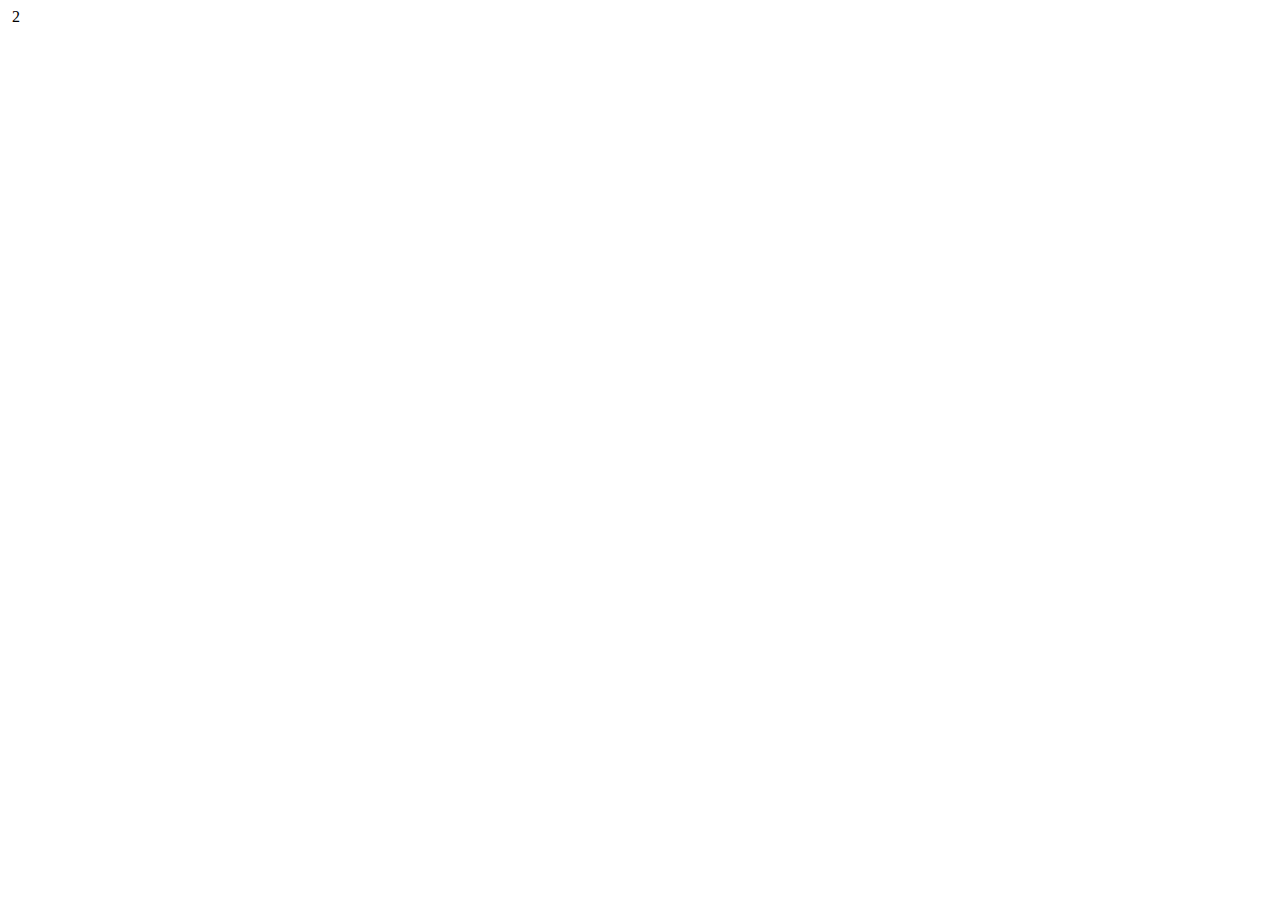
==== index.html @ d6b3cc31 "The files have been created" ====
<!DOCTYPE html>
<html lang="en">
<head>
    <meta charset="UTF-8">
    <meta name="viewport" content="width=device-width, initial-scale=1.0">
    <link rel="stylesheet" href="assets\images\styles.css">
    <title>Website</title>
</head>
<body>
    <img src="" alt="">
</body>
</html>2
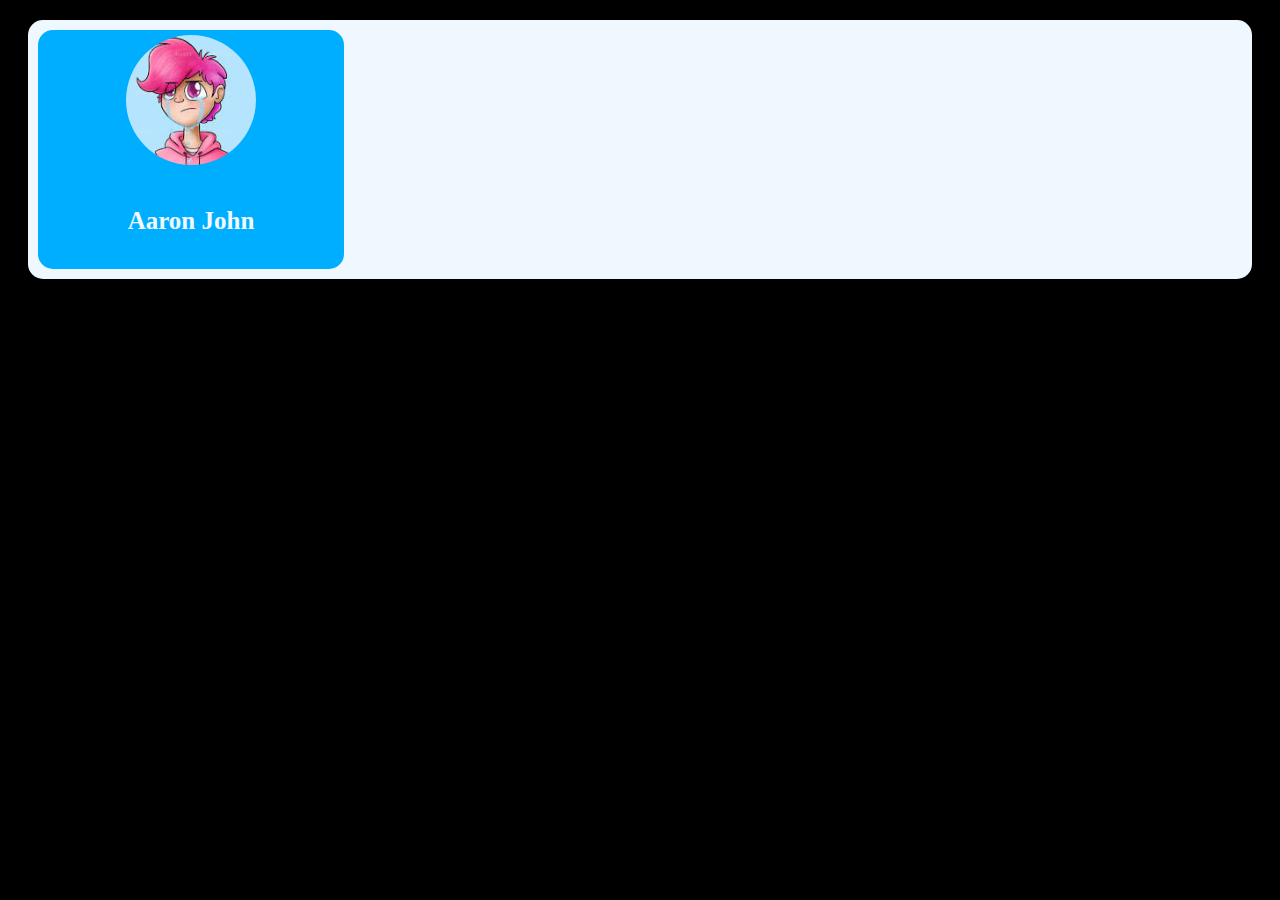
==== commit 1429d62a: "Basic structure with profile pic and div elements" ====
--- a/index.html
+++ b/index.html
@@ -3,10 +3,19 @@
 <head>
     <meta charset="UTF-8">
     <meta name="viewport" content="width=device-width, initial-scale=1.0">
-    <link rel="stylesheet" href="assets\images\styles.css">
-    <title>Website</title>
+    <link rel="stylesheet" href="assets\styles.css">
+    <title>Resume</title>
 </head>
 <body>
-    <img src="" alt="">
+    <div class="div1">
+        <div class="div2">
+            <div>
+                <img class="proImg" src="assets\images\download.jpeg" alt="">
+            </div>
+            <div class="imgDiv">
+                <h4>Aaron John</h4>
+            </div>
+        </div>
+    </div>
 </body>
-</html>2+</html>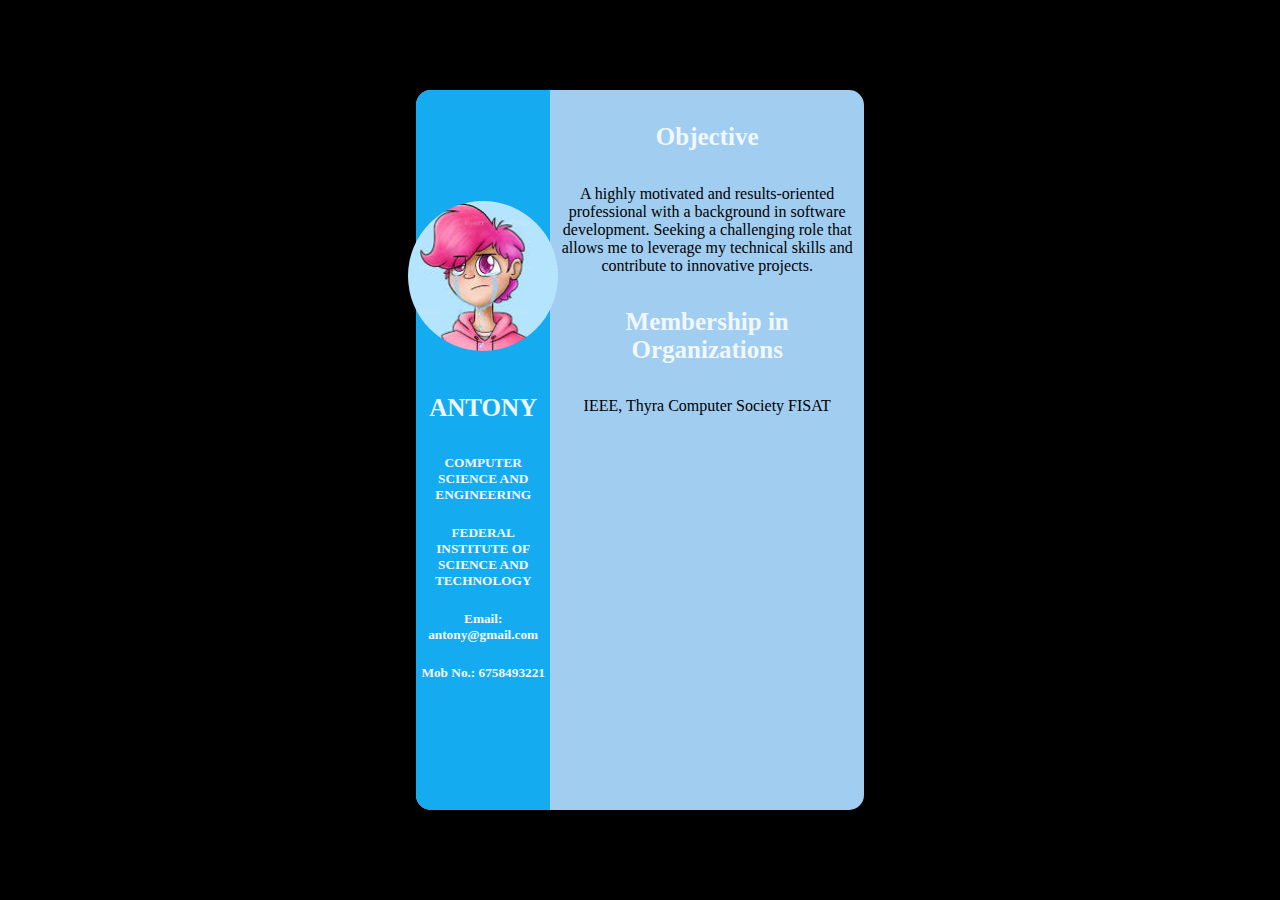
==== commit c1e71890: "Almost done" ====
--- a/index.html
+++ b/index.html
@@ -12,9 +12,25 @@
             <div>
                 <img class="proImg" src="assets\images\download.jpeg" alt="">
             </div>
-            <div class="imgDiv">
-                <h4>Aaron John</h4>
+            <div class="txtDiv">
+                <h4>ANTONY</h4>
+                <h5>COMPUTER SCIENCE AND ENGINEERING</h5>
+                <h5>FEDERAL INSTITUTE OF SCIENCE AND TECHNOLOGY</h5>
+                <h5>Email: antony@gmail.com</h5>
+                <h5>Mob No.: 6758493221</h5>
             </div>
+        </div>
+        <div class="parallel">
+            <h4>Objective</h4>
+            <p>
+                A highly motivated and results-oriented professional with a background in software development. Seeking a challenging role that allows me to leverage my technical skills and contribute to innovative projects.
+            </p>
+
+            <h4>Membership in Organizations</h4>
+            <p>
+                IEEE, Thyra Computer Society FISAT
+            </p>
+            </p>
         </div>
     </div>
 </body>
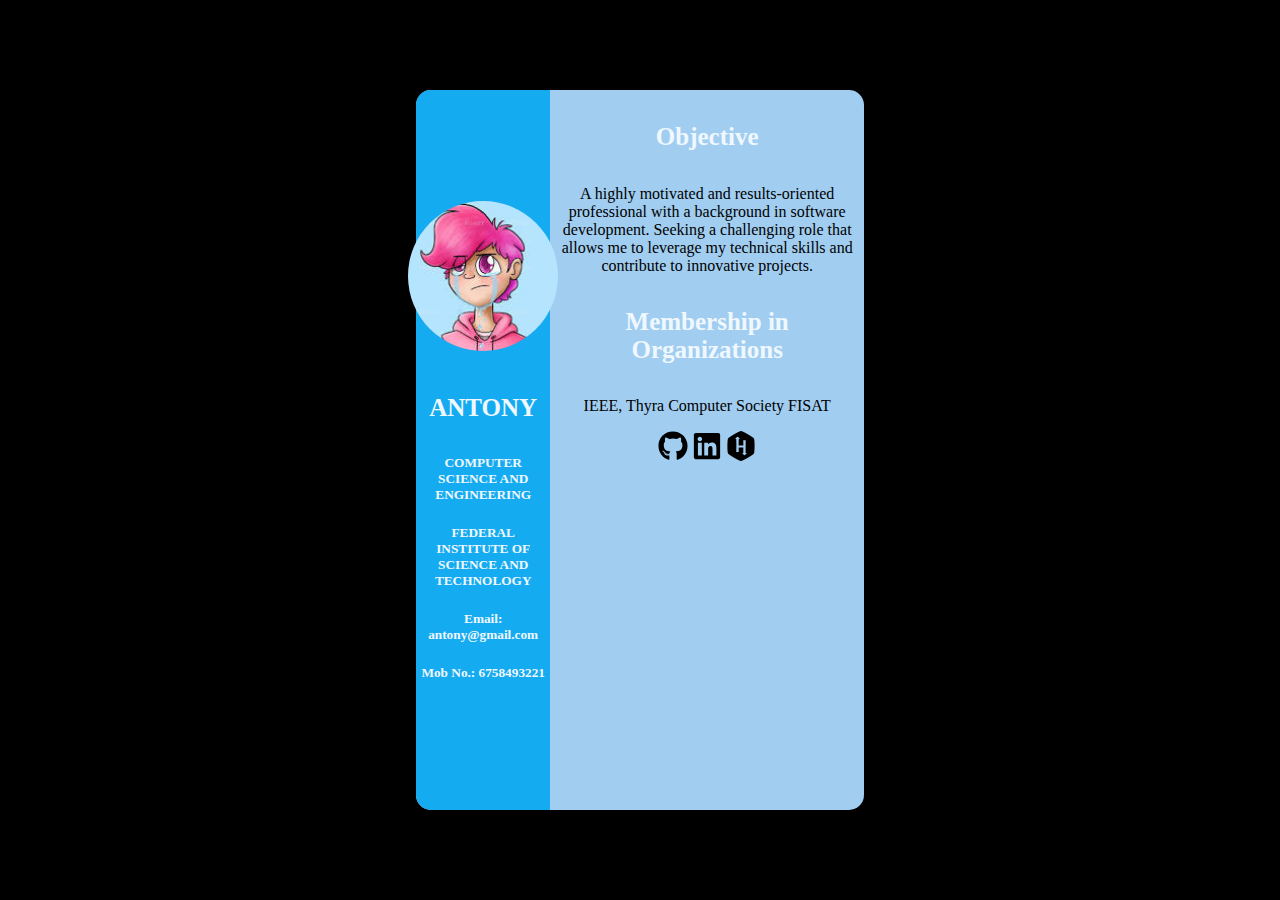
==== commit dab8393f: "CV-1 all set, some modifictions can be done" ====
--- a/index.html
+++ b/index.html
@@ -30,7 +30,11 @@
             <p>
                 IEEE, Thyra Computer Society FISAT
             </p>
-            </p>
+            <div>
+                <a href="https://github.com/Wireless-brain"><img class="git" src="assets\images\github.svg" alt="github"></a>
+                <a href="https://github.com/Wireless-brain"><img class="git" src="assets\images\linkedin.svg" alt="github"></a>
+                <a href="https://github.com/Wireless-brain"><img class="git" src="assets\images\hackerrank.svg" alt="github"></a>
+            </div>
         </div>
     </div>
 </body>
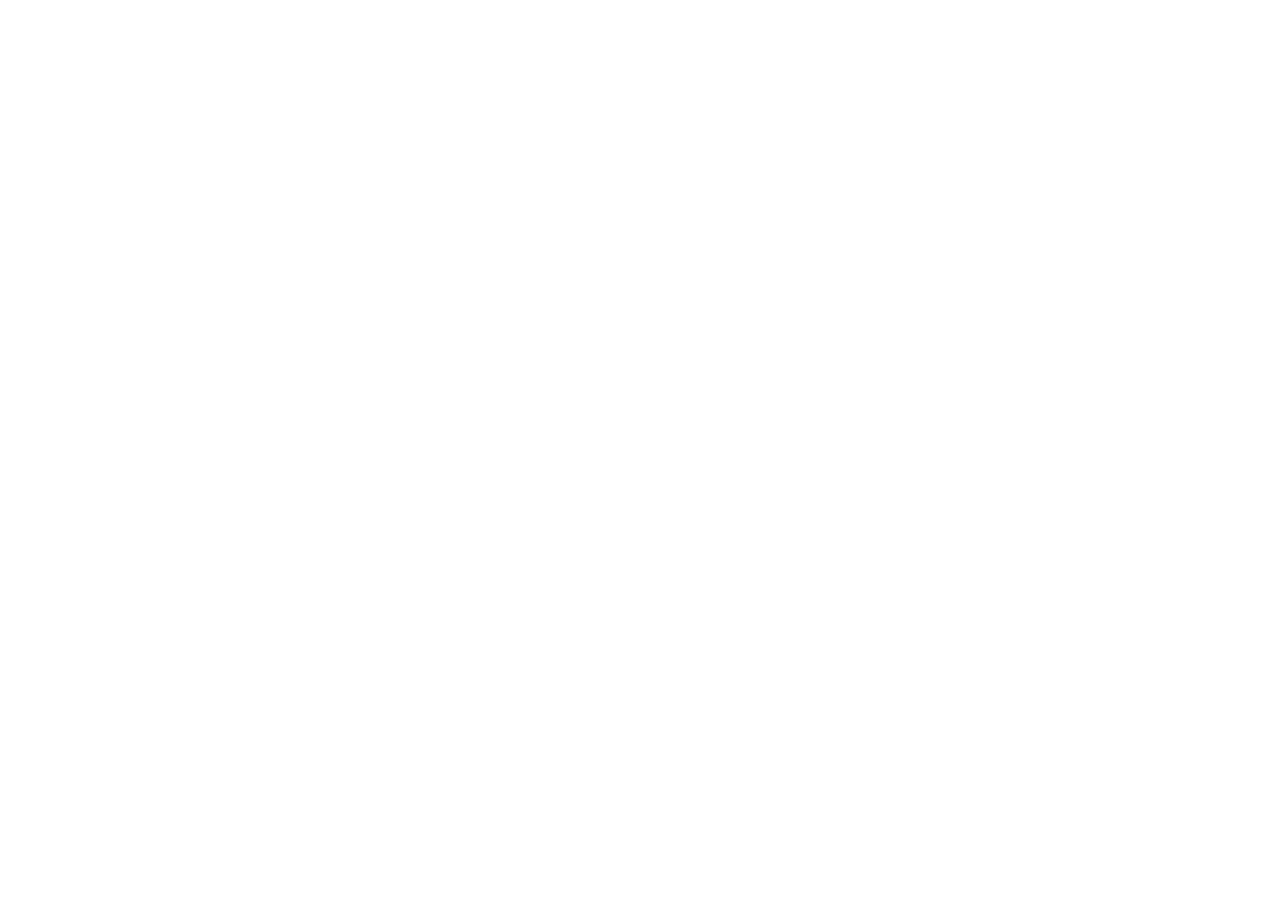
==== commit c95ff773: "Starting Kerala Tourism webpage.All files have been created" ====
--- a/index.html
+++ b/index.html
@@ -3,39 +3,9 @@
 <head>
     <meta charset="UTF-8">
     <meta name="viewport" content="width=device-width, initial-scale=1.0">
-    <link rel="stylesheet" href="assets\styles.css">
-    <title>Resume</title>
+    <title>KeralaTourism</title>
 </head>
 <body>
-    <div class="div1">
-        <div class="div2">
-            <div>
-                <img class="proImg" src="assets\images\download.jpeg" alt="">
-            </div>
-            <div class="txtDiv">
-                <h4>ANTONY</h4>
-                <h5>COMPUTER SCIENCE AND ENGINEERING</h5>
-                <h5>FEDERAL INSTITUTE OF SCIENCE AND TECHNOLOGY</h5>
-                <h5>Email: antony@gmail.com</h5>
-                <h5>Mob No.: 6758493221</h5>
-            </div>
-        </div>
-        <div class="parallel">
-            <h4>Objective</h4>
-            <p>
-                A highly motivated and results-oriented professional with a background in software development. Seeking a challenging role that allows me to leverage my technical skills and contribute to innovative projects.
-            </p>
-
-            <h4>Membership in Organizations</h4>
-            <p>
-                IEEE, Thyra Computer Society FISAT
-            </p>
-            <div>
-                <a href="https://github.com/Wireless-brain"><img class="git" src="assets\images\github.svg" alt="github"></a>
-                <a href="https://github.com/Wireless-brain"><img class="git" src="assets\images\linkedin.svg" alt="github"></a>
-                <a href="https://github.com/Wireless-brain"><img class="git" src="assets\images\hackerrank.svg" alt="github"></a>
-            </div>
-        </div>
-    </div>
+    
 </body>
 </html>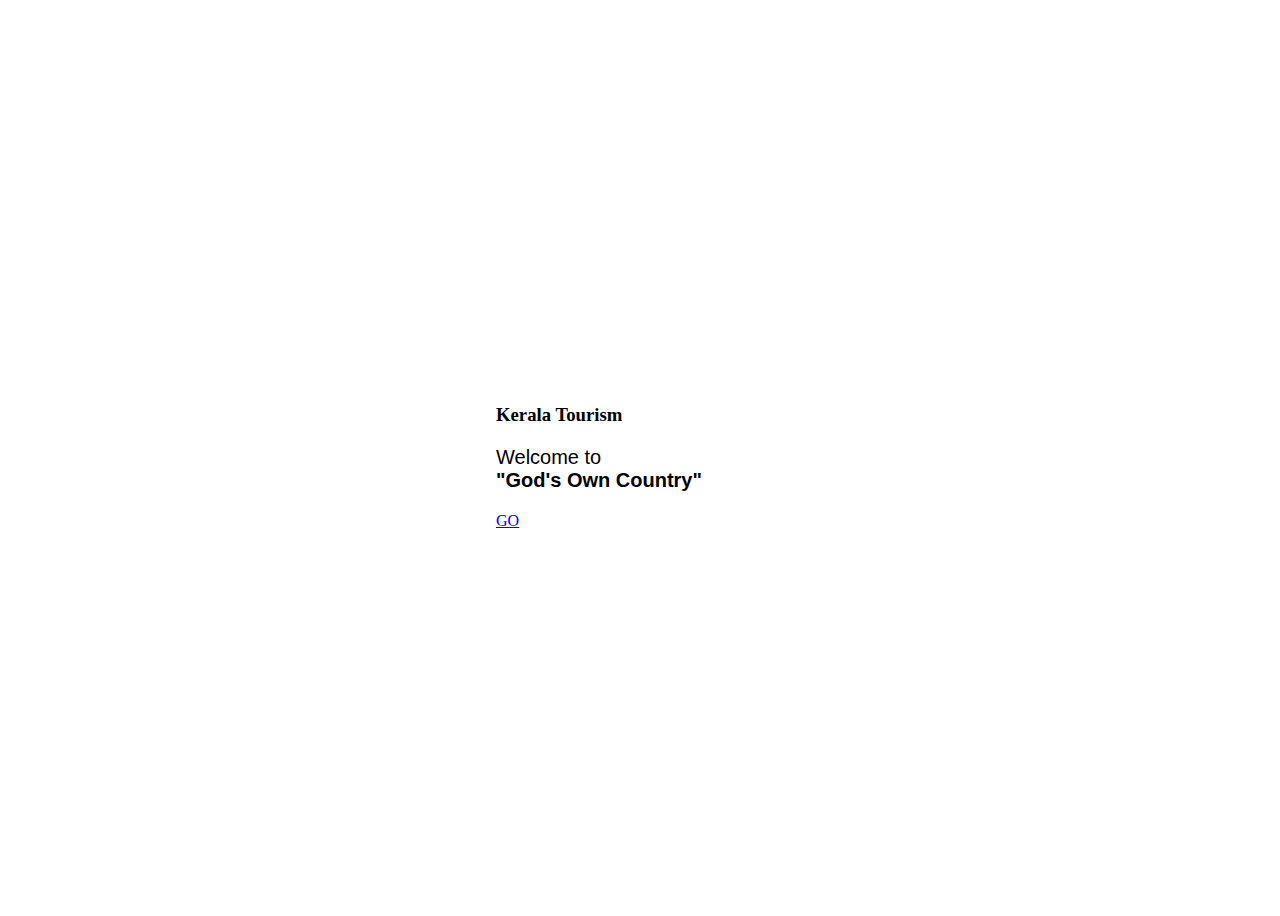
==== commit 95a8a8f9: "The Kerala tourism site has been almost finished" ====
--- a/index.html
+++ b/index.html
@@ -4,8 +4,30 @@
     <meta charset="UTF-8">
     <meta name="viewport" content="width=device-width, initial-scale=1.0">
     <title>KeralaTourism</title>
+    <link rel="stylesheet" href="assets\styles.css">
+    <link href="https://cdn.jsdelivr.net/npm/bootstrap@5.3.2/dist/css/bootstrap.min.css" rel="stylesheet" integrity="sha384-T3c6CoIi6uLrA9TneNEoa7RxnatzjcDSCmG1MXxSR1GAsXEV/Dwwykc2MPK8M2HN" crossorigin="anonymous">
 </head>
 <body>
-    
+
+
+    <div class="bg-image div1" 
+     style="background-image: url('https://wallpapercave.com/wp/wp8648792.jpg');
+            height: 100vh">
+        
+        
+            <div class="card text-center mb-3" style="width: 18rem; border-radius: 20px; background-color: rgba(255, 255, 255, 0.7);">
+                <div class="card-body">
+                  <h3 class="card-title">Kerala Tourism</h3>
+                  <p class="card-text">Welcome to<br>
+                  <b>"God's Own Country"</b></p>
+                  <a href="/home.html" class="btn btn-primary">GO</a>
+                </div>
+              </div>
+          
+          
+                
+
+    </div>
+    <script src="https://cdn.jsdelivr.net/npm/bootstrap@5.3.2/dist/js/bootstrap.bundle.min.js" integrity="sha384-C6RzsynM9kWDrMNeT87bh95OGNyZPhcTNXj1NW7RuBCsyN/o0jlpcV8Qyq46cDfL" crossorigin="anonymous"></script>    
 </body>
 </html>